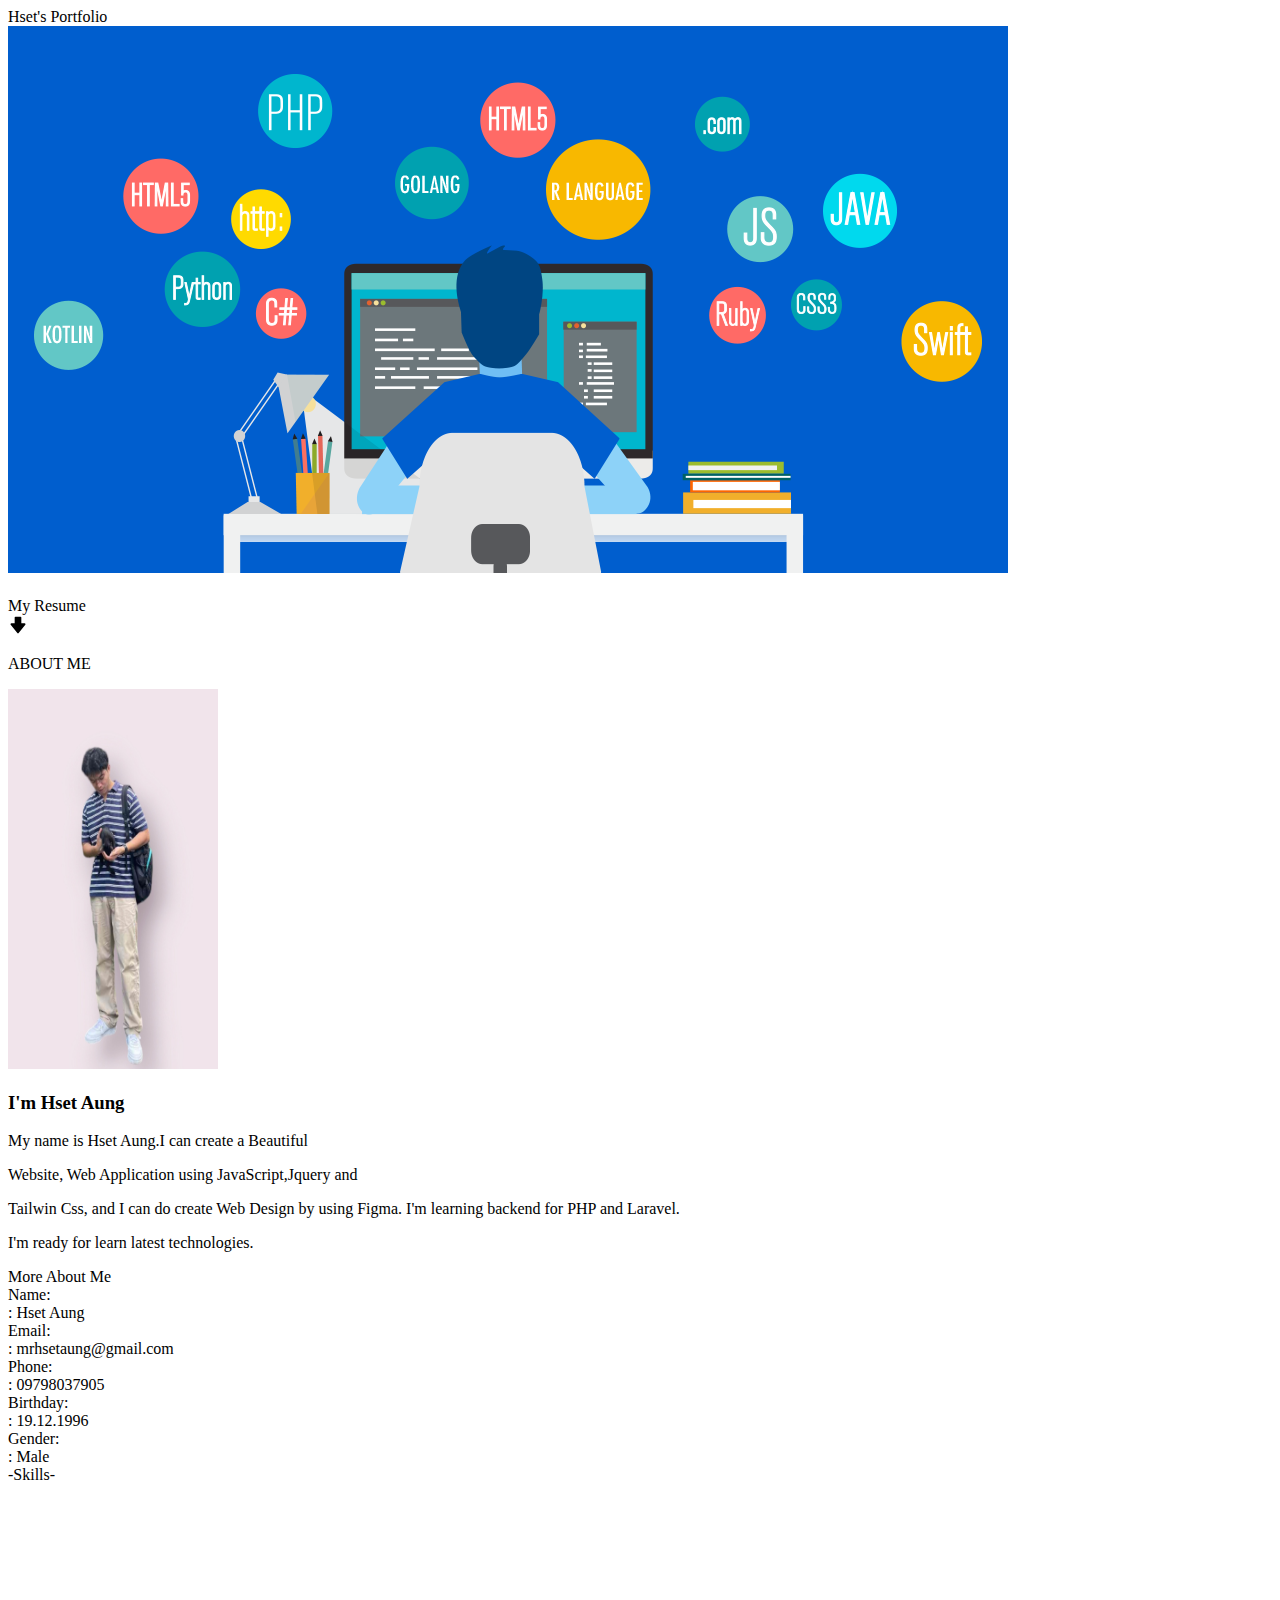
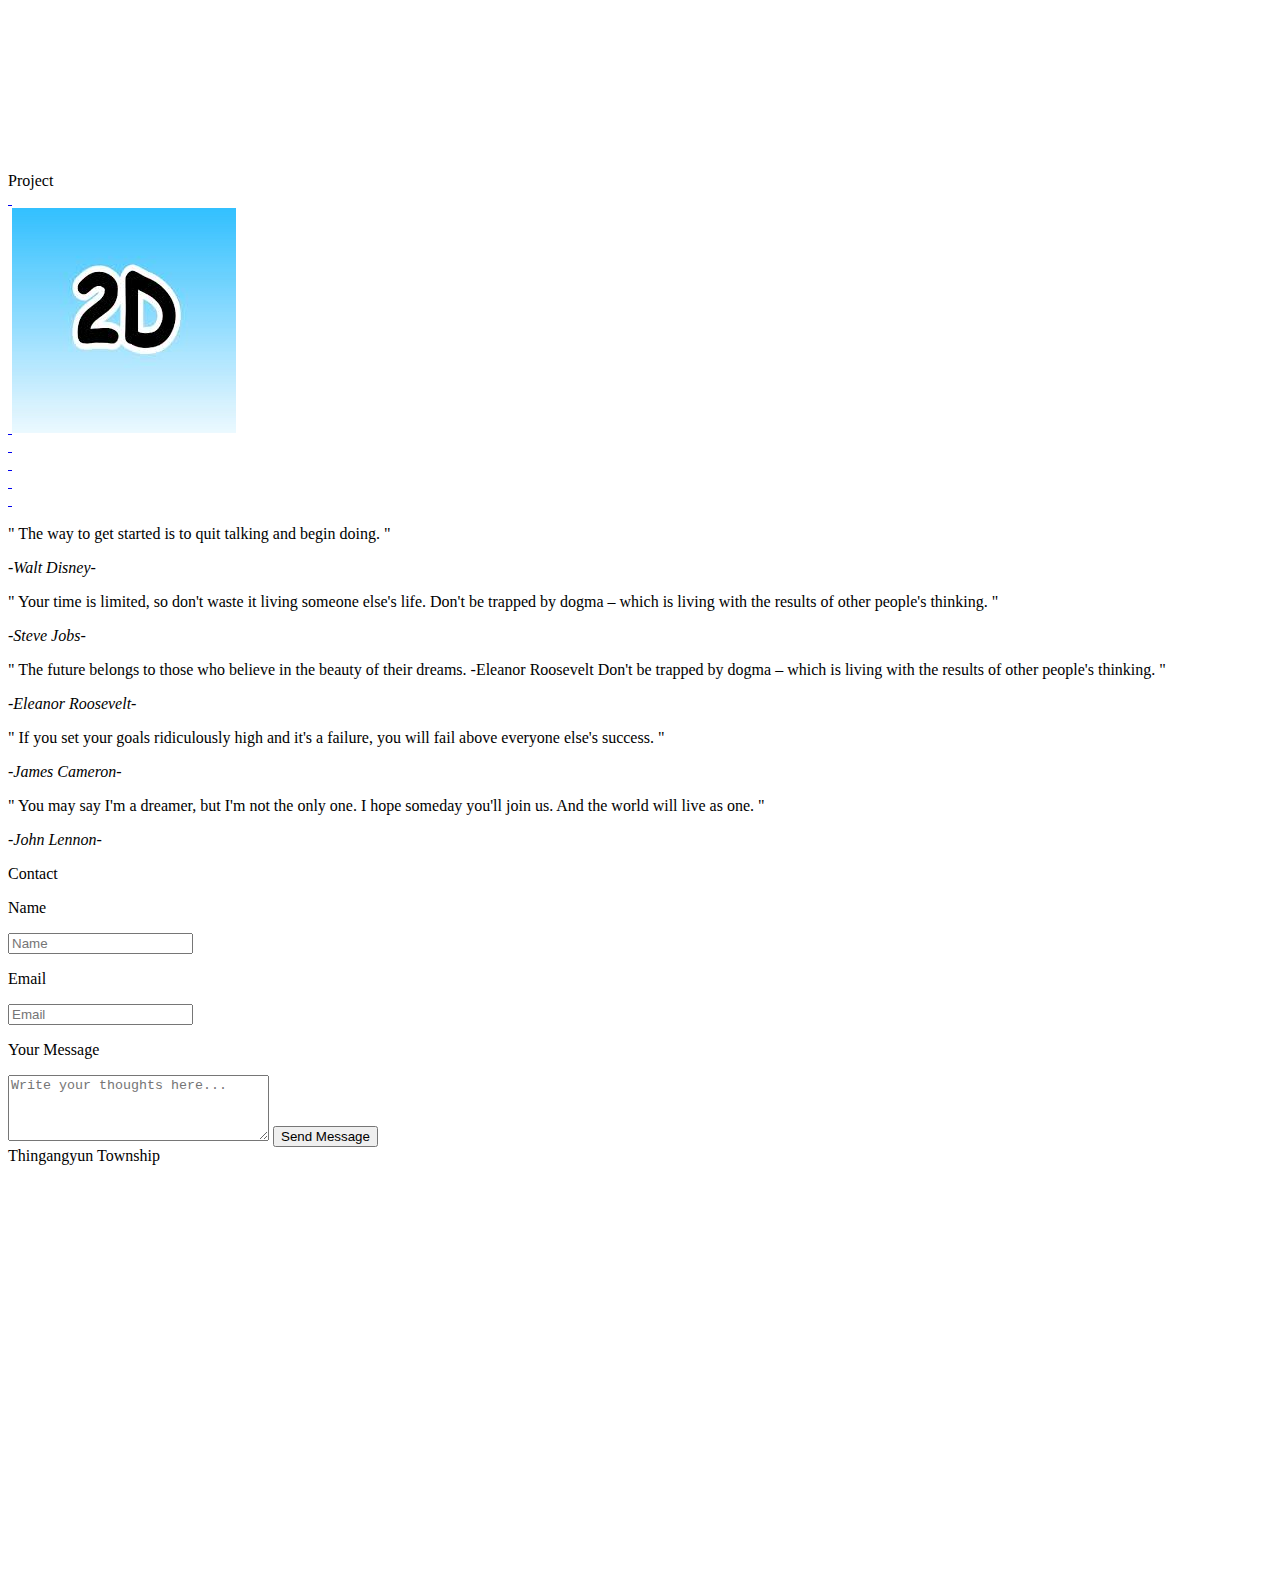
==== index.html @ 297e0961 "Create index.html" ====
<!DOCTYPE html>
<html lang="en">
  <head>
    <meta charset="UTF-8" />
    <meta name="viewport" content="width=device-width, initial-scale=1.0" />
    <title>Document</title>
    <link rel="stylesheet" href="resume.css" />
    <link
      href="https://unpkg.com/boxicons@2.1.4/css/boxicons.min.css"
      rel="stylesheet"
    />
    <link
      href="https://fonts.googleapis.com/css2?family=Poppins:wght@400;700&display=swap"
      rel="stylesheet"
    />
    <script src="./jquery3.6.0.js"></script>
    <script src="https://cdn.jsdelivr.net/npm/typed.js@2.0.12"></script>
  </head>
  <body>
    <div class="menuBar">
      <div class="right">Hset's Portfolio</div>

      <!-- <div class="menu">
        <div style="margin-left: 20px;" onclick="scrollToSection('about')">About me</div>
        <div style="margin-left: 20px;" onclick="scrollToSection('skills')">Skills</div>
        <div style="margin-left: 20px;" onclick="scrollToSection('project')">Projects</div>
        <div style="margin-left: 20px;" onclick="scrollToSection('contact')">Contact</div>
      </div> -->

    </div>
      <img
        class="home"
        src="./how_to_learn_programming_language_at_home.png"
        alt=""
      />
      <div class="header-area">
        <h2>
          <span class="animate"></span>
        </h2>
        <div>My Resume</div>
      </div>

      <div class="down">
        <img width="20px" src="./bxs-downvote.svg" alt="" />
      </div>
    </div>
    <div class="about">
      <p class="text">ABOUT ME</p>
      <div class="aboutInner">
        <div class="profile">
          <img
            width="210px"
            height="380px"
            src="./Image20240110024501.jpg"
            alt=""
          />
        </div>
        <div>
          <h3>I'm Hset Aung</h3>
          <div class="intro">
            <p>My name is Hset Aung.I can create a Beautiful</p>
            <p>Website, Web Application using JavaScript,Jquery and</p>
            <p>Tailwin Css, 
            and I can do create Web Design by using Figma. I'm learning backend for PHP and Laravel.</p>
            <p>I'm ready for learn latest technologies.</p>
          </div>
          <div class="aboutMore">
            <div class="aboutMoreShadow">More About Me</div>
          </div>
          <div class="bio">
            <div class="rightTitle">Name:</div>
            <div>: Hset Aung</div>
          </div>
          <div class="bio">
            <div class="rightTitle">Email:</div>
            <div>: mrhsetaung@gmail.com</div>
          </div>
          <div class="bio">
            <div class="rightTitle">Phone:</div>
            <div>: 09798037905</div>
          </div>
          <div class="bio">
            <div class="rightTitle">Birthday:</div>
            <div>: 19.12.1996</div>
          </div>
          <div class="bio">
            <div class="rightTitle">Gender:</div>
            <div>: Male</div>
          </div>
        </div>
      </div>
    </div>
    <div class="skill">
      <div class="skillText">-Skills-</div>
      <div class="wrapper">
        <div class="slider">
          <div class="slide-track">
            <div class="slide">
              <img src="./hTML.jpg" alt="" />
            </div>
            <div class="slide">
              <img src="./CSS.jpg" alt="" />
            </div>
            <div class="slide">
              <img src="./javascript.webp" alt="" />
            </div>
            <div class="slide">
              <img src="./jsQuery.webp" alt="" />
            </div>
            <div class="slide">
              <img src="./elephant.png" alt="" />
            </div>
            <div class="slide">
              <img src="./tailwin.png" alt="" />
            </div>
            <div class="slide">
              <img src="./api.png" alt="" />
            </div>
            <div class="slide">
              <img src="./figma.png" alt="" />
            </div>
          </div>
          <div class="slide-track">
            <div class="slide">
              <img src="./hTML.jpg" alt="" />
            </div>
            <div class="slide">
              <img src="./CSS.jpg" alt="" />
            </div>
            <div class="slide">
              <img src="./javascript.webp" alt="" />
            </div>
            <div class="slide">
              <img src="./jsQuery.webp" alt="" />
            </div>
            <div class="slide">
              <img src="./elephant.png" alt="" />
            </div>
            <div class="slide">
              <img src="./tailwin.png" alt="" />
            </div>
            <div class="slide">
              <img src="./api.png" alt="" />
            </div>
            <div class="slide">
              <img src="./figma.png" alt="" />
            </div>
          </div>
        </div>
      </div>
    </div>
    <div class="project">
      <div class="project_text">Project</div>

      <div class="project_item">
       <a href="slotgame.html">
        <div class="pj1">
          <img class="pjImg1" src="./laptop.png" alt="" />
          <img class="slot" src="./slotgame.png" alt="" />
        </div>
       </a>

        <a href="live.html">
          <div class="pj2">
            <img class="pjImg2" src="./laptop.png" alt="" />
            <img class="twoD" src="./2d.jpg" alt="" />
          </div>
        </a>
        <a href="memoGame.html">
          <div class="pj3">
            <img class="pjImg3" src="./laptop.png" alt="" />
            <img class="memoryCardGame" src="./memoryCardGame.jpg" alt="" />
          </div>
        </div>
        </a>

       
      <div class="project_item">
        <a href="shoppingCart.html">
           <div class="pj1">
          <img class="pjImg1" src="./laptop.png" alt="" />
          <img class="shoppingCart" src="./shopping.jpg" alt="" />
        </div>
        </a>
       

       <a href="calender.html">
        <div class="pj2">
          <img class="pjImg2" src="./laptop.png" alt="" />
          <img class="calendar" src="calendar.jpg" alt="" />
        </div>
       </a>

       
       <a href="q22.html">
        <div class="pj3">
          <img class="pjImg3" src="./laptop.png" alt="" />
          <img class="typingTest" src="typingTest.jpg" alt="" />
        </div>
       </a>
      </div>
    </div>

    <div class="slide_container">
        <div class="slides" id="slides">
          <div class="each">
            <p class="active">
              <span class="open">"</span>
              <span class="quote">
                The way to get started is to quit talking and begin doing.</span
              >
              <span class="open">"</span>
            </p>
            <p class="person">
              <i class="person">-Walt Disney-</i>
            </p>
          </div>
          <div class="each">
            <p class="active">
              <span class="open">"</span>
              <span class="quote"
                >Your time is limited, so don't waste it living someone else's
                life. Don't be trapped by dogma – which is living with the results
                of other people's thinking.</span
              >
              <span class="open">"</span>
            </p>
            <p class="person">
              <i> -Steve Jobs-</i>
            </p>
          </div>
          <div class="each">
            <p class="active">
              <span class="open">"</span>
              <span class="quote">
                The future belongs to those who believe in the beauty of their
                dreams. -Eleanor Roosevelt Don't be trapped by dogma – which is
                living with the results of other people's thinking.</span
              >
              <span class="open">"</span>
            </p>
            <p class="person">
              <i>-Eleanor Roosevelt-</i>
            </p>
          </div>
          <div class="each">
            <p class="active">
              <span class="open">"</span>
              <span class="quote">
                If you set your goals ridiculously high and it's a failure, you
                will fail above everyone else's success.
              </span>
              <span class="open">"</span>
            </p>
            <p class="person">
              <i>-James Cameron-</i>
            </p>
          </div>
          <div class="each">
            <p class="active">
              <span class="open">"</span>
              <span class="quote">
                You may say I'm a dreamer, but I'm not the only one. I hope
                someday you'll join us. And the world will live as one.</span
              >
              <span class="open">"</span>
            </p>
            <p class="person">
              <i>-John Lennon-</i>
            </p>
          </div>
        </div>
      </div>

    <div class="contact">
       <div class="contact_box">
        <div class="contact_text">Contact</div>
        <form onsubmit="sendEmail(); reset(); return false " >
          <p class="yourName_text">Name</p>
          <input class="yourName" type="text" placeholder="Name" required />
          <p class="yourEmail_text">Email</p>
          <input class="yourEmail" id="email" type="text" placeholder="Email" required />
          <p class="yourEmail_text">Your Message</p>
          <textarea
            name=""
            id=""
            cols="30"
            rows="4"
            placeholder="Write your thoughts here..."
            required
          ></textarea>
          <button class="send">Send Message</button>
        </form>
    
       </div>

       <div class="mapContainer">
        <div>Thingangyun Township</div>
       
        <iframe  width="400px"  height="400px" ; src="https://www.google.com/maps/embed?pb=!1m14!1m12!1m3!1d7637.880996235136!2d96.19058215138533!3d16.829307690366495!2m3!1f0!2f0!3f0!3m2!1i1024!2i768!4f13.1!5e0!3m2!1sen!2smm!4v1704892073118!5m2!1sen!2smm" width="600" height="450" style="border:0;" allowfullscreen="" loading="lazy"
        referrerpolicy="no-referrer-when-downgrade"></iframe>
     
      
       
       </div>
      </div>
  

    
      <script src="https://smtpjs.com/v3/smtp.js"></script>

    <script src="./resume.js"></script>
   
   
  </body>
</html>
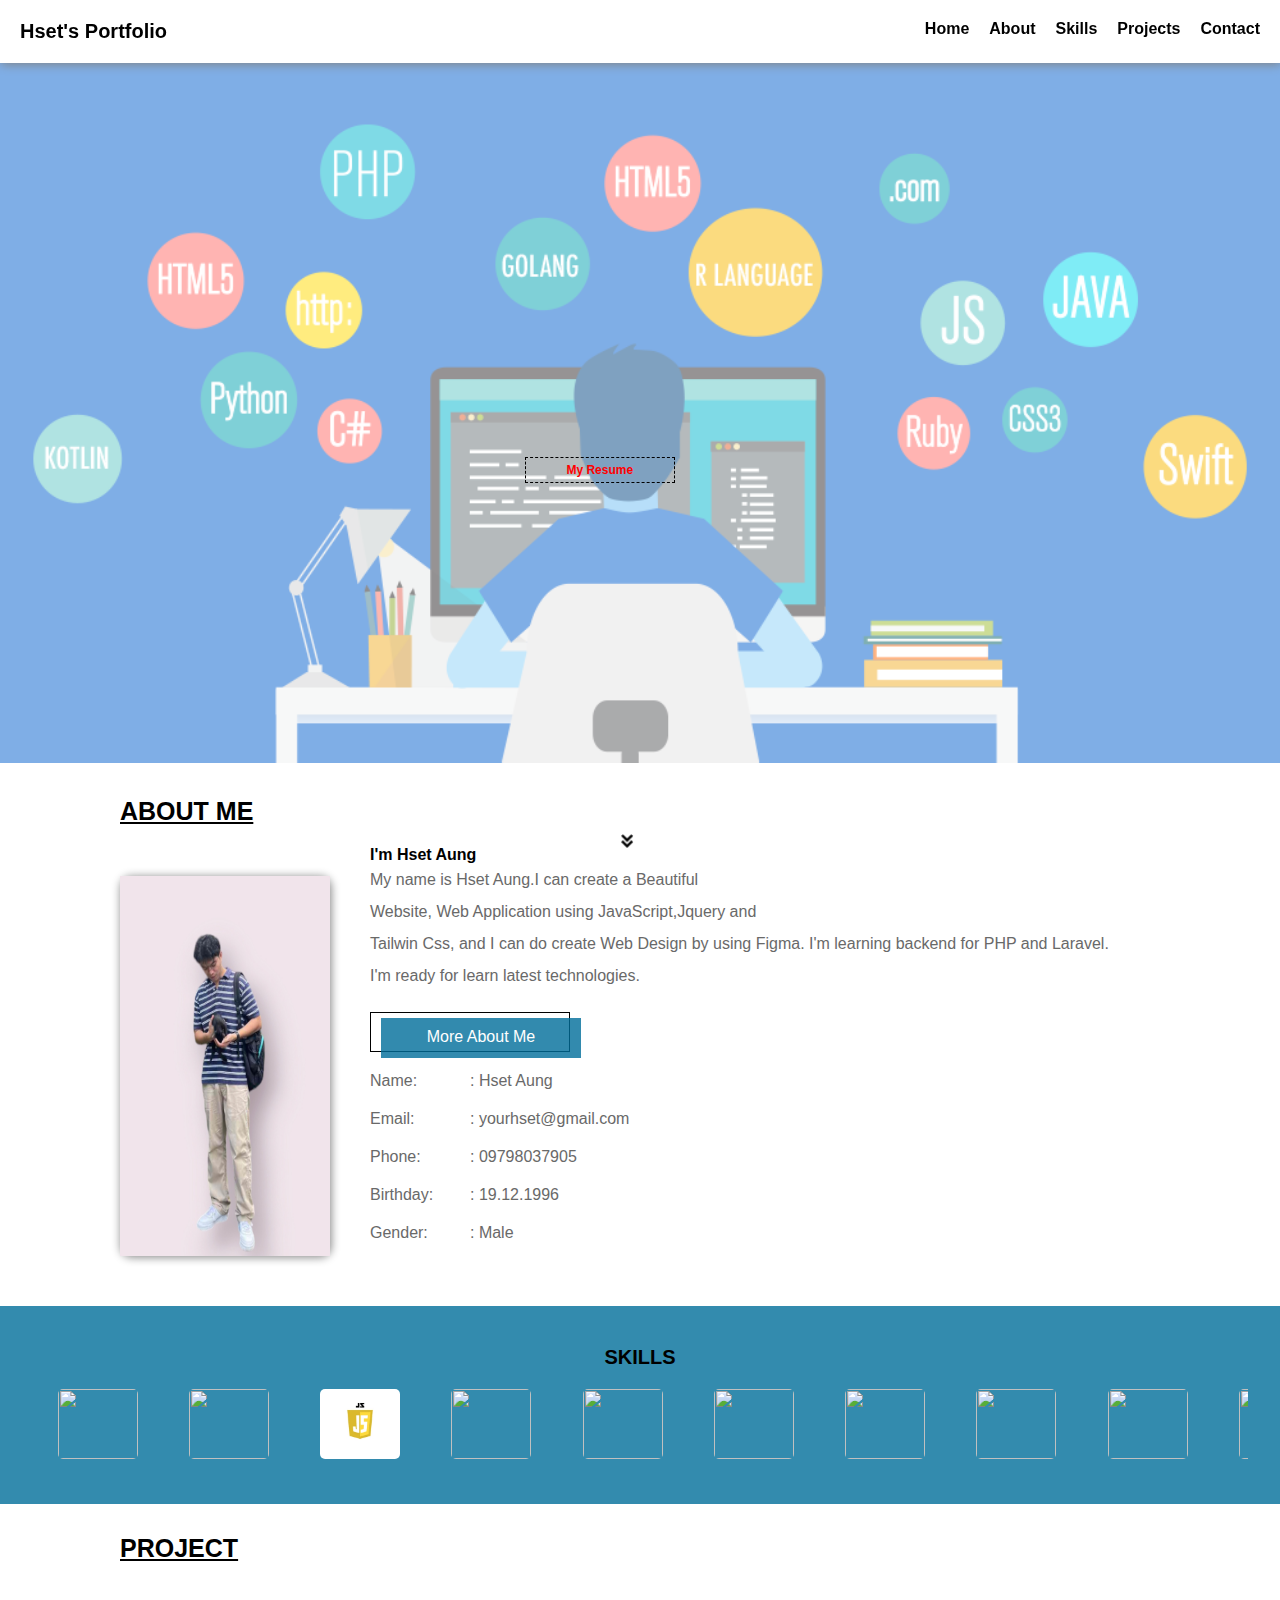
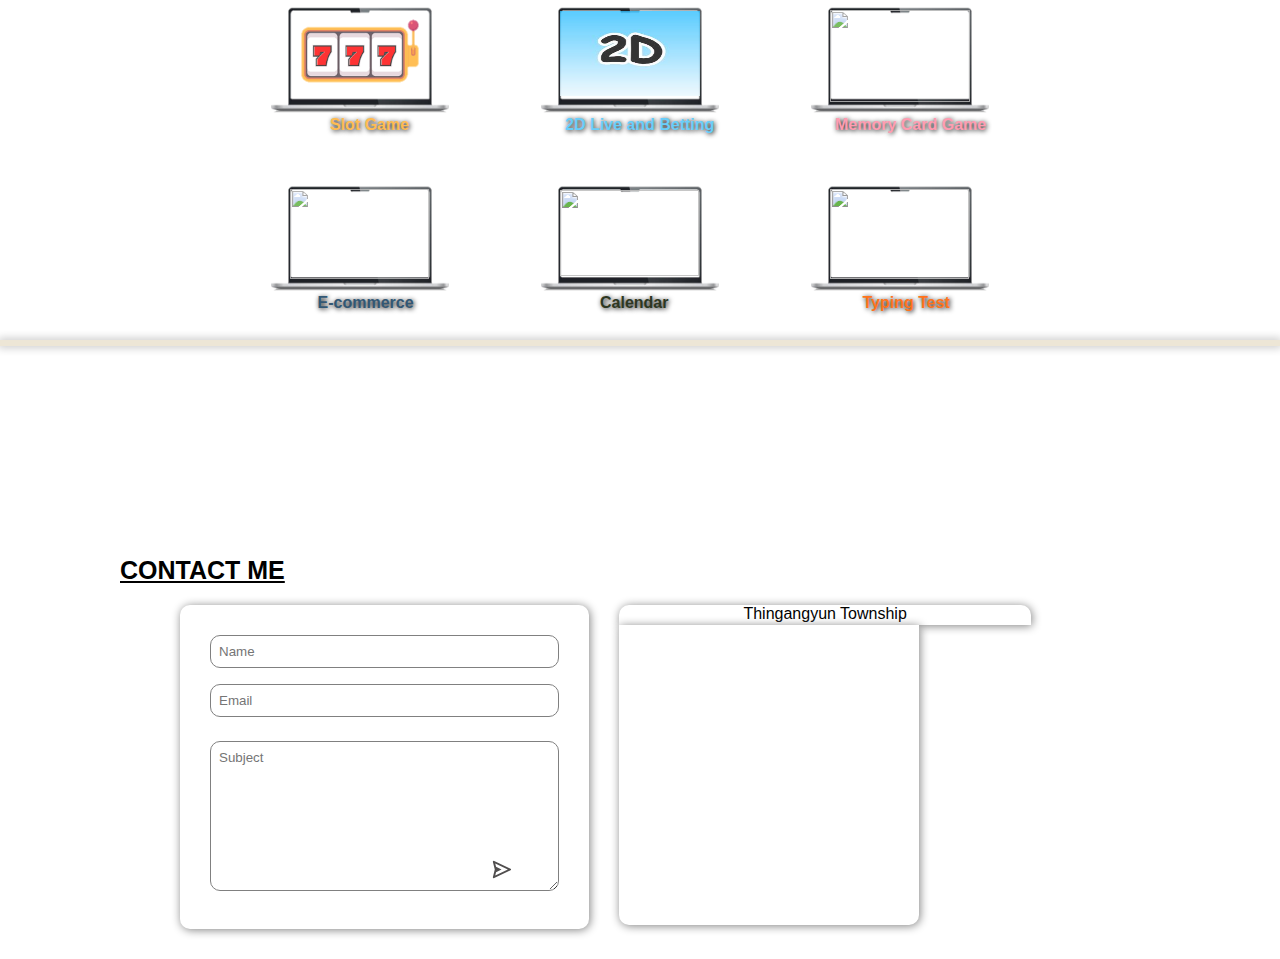
==== commit 4911dcd3: "Create index.html" ====
--- a/index.html
+++ b/index.html
@@ -13,19 +13,21 @@
       href="https://fonts.googleapis.com/css2?family=Poppins:wght@400;700&display=swap"
       rel="stylesheet"
     />
+     <script src="https://smtpjs.com/v3/smtp.js"></script>
     <script src="./jquery3.6.0.js"></script>
     <script src="https://cdn.jsdelivr.net/npm/typed.js@2.0.12"></script>
   </head>
   <body>
     <div class="menuBar">
-      <div class="right">Hset's Portfolio</div>
-
-      <!-- <div class="menu">
-        <div style="margin-left: 20px;" onclick="scrollToSection('about')">About me</div>
+     <div class="right">Hset's Portfolio</div>
+
+     <div class="menu">
+        <div style="margin-left: 20px;" onclick="scrollToSection('home')">Home</div>
+        <div style="margin-left: 20px;" onclick="scrollToSection('about')">About</div>
         <div style="margin-left: 20px;" onclick="scrollToSection('skills')">Skills</div>
         <div style="margin-left: 20px;" onclick="scrollToSection('project')">Projects</div>
         <div style="margin-left: 20px;" onclick="scrollToSection('contact')">Contact</div>
-      </div> -->
+      </div>
 
     </div>
       <img
@@ -37,26 +39,25 @@
         <h2>
           <span class="animate"></span>
         </h2>
-        <div>My Resume</div>
+        <div>My Resume <img class="resume_download" src="./download-solid-24.png" alt=""></i></div>
       </div>
 
       <div class="down">
-        <img width="20px" src="./bxs-downvote.svg" alt="" />
+        <img width="20px" src="./chevrons-down-solid-24.png" alt="" />
       </div>
     </div>
     <div class="about">
       <p class="text">ABOUT ME</p>
       <div class="aboutInner">
         <div class="profile">
-          <img
-            width="210px"
-            height="380px"
+          <img class="profileImg"
+           
             src="./Image20240110024501.jpg"
             alt=""
           />
         </div>
         <div>
-          <h3>I'm Hset Aung</h3>
+          <div class="i_am">I'm Hset Aung</div>
           <div class="intro">
             <p>My name is Hset Aung.I can create a Beautiful</p>
             <p>Website, Web Application using JavaScript,Jquery and</p>
@@ -73,7 +74,7 @@
           </div>
           <div class="bio">
             <div class="rightTitle">Email:</div>
-            <div>: mrhsetaung@gmail.com</div>
+            <div>: yourhset@gmail.com</div>
           </div>
           <div class="bio">
             <div class="rightTitle">Phone:</div>
@@ -91,7 +92,7 @@
       </div>
     </div>
     <div class="skill">
-      <div class="skillText">-Skills-</div>
+      <div class="skillText">SKILLS</div>
       <div class="wrapper">
         <div class="slider">
           <div class="slide-track">
@@ -150,13 +151,17 @@
       </div>
     </div>
     <div class="project">
-      <div class="project_text">Project</div>
+      <div class="project_text">PROJECT</div>
 
       <div class="project_item">
-       <a href="slotgame.html">
+       <a href="slotRule.html">
         <div class="pj1">
+        
           <img class="pjImg1" src="./laptop.png" alt="" />
+        
           <img class="slot" src="./slotgame.png" alt="" />
+          <p class="p1">Slot Game</p>
+        
         </div>
        </a>
 
@@ -164,22 +169,23 @@
           <div class="pj2">
             <img class="pjImg2" src="./laptop.png" alt="" />
             <img class="twoD" src="./2d.jpg" alt="" />
+            <p class="p2">2D Live and Betting</p>
           </div>
         </a>
         <a href="memoGame.html">
           <div class="pj3">
             <img class="pjImg3" src="./laptop.png" alt="" />
             <img class="memoryCardGame" src="./memoryCardGame.jpg" alt="" />
+            <p class="p3">Memory Card Game</p>
           </div>
         </div>
         </a>
-
-       
       <div class="project_item">
         <a href="shoppingCart.html">
            <div class="pj1">
           <img class="pjImg1" src="./laptop.png" alt="" />
           <img class="shoppingCart" src="./shopping.jpg" alt="" />
+          <p class="p4">E-commerce</p>
         </div>
         </a>
        
@@ -188,6 +194,7 @@
         <div class="pj2">
           <img class="pjImg2" src="./laptop.png" alt="" />
           <img class="calendar" src="calendar.jpg" alt="" />
+          <p class="p5">Calendar</p>
         </div>
        </a>
 
@@ -196,6 +203,7 @@
         <div class="pj3">
           <img class="pjImg3" src="./laptop.png" alt="" />
           <img class="typingTest" src="typingTest.jpg" alt="" />
+          <p class="p6">Typing Test</p>
         </div>
        </a>
       </div>
@@ -203,19 +211,20 @@
 
     <div class="slide_container">
         <div class="slides" id="slides">
-          <div class="each">
+          <div class="each"  >
             <p class="active">
               <span class="open">"</span>
               <span class="quote">
-                The way to get started is to quit talking and begin doing.</span
+                Do not stop thinking of life as an adventure. You have no security unless you can live bravely, excitingly, imaginatively; unless you can choose a challenge instead of competenc.</span
               >
               <span class="open">"</span>
             </p>
+            <br>
             <p class="person">
-              <i class="person">-Walt Disney-</i>
-            </p>
-          </div>
-          <div class="each">
+              <i class="person">-Eleanor Roosevelt-</i>
+            </p>
+          </div>
+          <div class="each" class="each2">
             <p class="active">
               <span class="open">"</span>
               <span class="quote"
@@ -229,7 +238,7 @@
               <i> -Steve Jobs-</i>
             </p>
           </div>
-          <div class="each">
+          <div class="each" >
             <p class="active">
               <span class="open">"</span>
               <span class="quote">
@@ -240,10 +249,11 @@
               <span class="open">"</span>
             </p>
             <p class="person">
+            
               <i>-Eleanor Roosevelt-</i>
             </p>
           </div>
-          <div class="each">
+          <div class="each" >
             <p class="active">
               <span class="open">"</span>
               <span class="quote">
@@ -253,10 +263,11 @@
               <span class="open">"</span>
             </p>
             <p class="person">
+             
               <i>-James Cameron-</i>
             </p>
           </div>
-          <div class="each">
+          <div class="each" >
             <p class="active">
               <span class="open">"</span>
               <span class="quote">
@@ -264,51 +275,42 @@
                 someday you'll join us. And the world will live as one.</span
               >
               <span class="open">"</span>
-            </p>
-            <p class="person">
-              <i>-John Lennon-</i>
-            </p>
-          </div>
-        </div>
-      </div>
-
+              <p class="person">
+                <i>-John Lennon-</i>
+              </p>
+            </p>
+            
+          </div>
+       
+      </div>
+    </div>
+    <p class="contact_text">CONTACT ME </p>
     <div class="contact">
-       <div class="contact_box">
-        <div class="contact_text">Contact</div>
-        <form onsubmit="sendEmail(); reset(); return false " >
-          <p class="yourName_text">Name</p>
-          <input class="yourName" type="text" placeholder="Name" required />
-          <p class="yourEmail_text">Email</p>
-          <input class="yourEmail" id="email" type="text" placeholder="Email" required />
-          <p class="yourEmail_text">Your Message</p>
-          <textarea
-            name=""
-            id=""
-            cols="30"
-            rows="4"
-            placeholder="Write your thoughts here..."
-            required
-          ></textarea>
-          <button class="send">Send Message</button>
-        </form>
-    
-       </div>
-
-       <div class="mapContainer">
-        <div>Thingangyun Township</div>
+     
+     
+        <div class="cotactform">
+          <form action="#" class="form-contact">
+            <input id="name" type="text" placeholder="Name" required>
+            <input id="email" type="text" placeholder="Email" required>
+           <textarea name=""  id="subject" type="text" placeholder="Subject" required></textarea>
+          <button id="submit" type="submit">
+            <svg xmlns="http://www.w3.org/2000/svg" width="23" height="23" viewBox="0 0 24 24" style="fill: rgba(80, 78, 78, 1);transform: ;msFilter:;"><path d="m21.426 11.095-17-8A.999.999 0 0 0 3.03 4.242L4.969 12 3.03 19.758a.998.998 0 0 0 1.396 1.147l17-8a1 1 0 0 0 0-1.81zM5.481 18.197l.839-3.357L12 12 6.32 9.16l-.839-3.357L18.651 12l-13.17 6.197z">
+              
+            </path></svg>
+          </button>
+          </form>
+        </div>
+     
+  
+        <div class="mapContainer">
+          <div>Thingangyun Township</div>
+         
+            <iframe  width="400px"  height="400px" ; src="https://www.google.com/maps/embed?pb=!1m14!1m12!1m3!1d7637.880996235136!2d96.19058215138533!3d16.829307690366495!2m3!1f0!2f0!3f0!3m2!1i1024!2i768!4f13.1!5e0!3m2!1sen!2smm!4v1704892073118!5m2!1sen!2smm" width="600" height="450" style="border:0;" allowfullscreen="" loading="lazy"
+            referrerpolicy="no-referrer-when-downgrade"></iframe>
+        </div>
+
        
-        <iframe  width="400px"  height="400px" ; src="https://www.google.com/maps/embed?pb=!1m14!1m12!1m3!1d7637.880996235136!2d96.19058215138533!3d16.829307690366495!2m3!1f0!2f0!3f0!3m2!1i1024!2i768!4f13.1!5e0!3m2!1sen!2smm!4v1704892073118!5m2!1sen!2smm" width="600" height="450" style="border:0;" allowfullscreen="" loading="lazy"
-        referrerpolicy="no-referrer-when-downgrade"></iframe>
-     
-      
-       
-       </div>
-      </div>
-  
-
-    
-      <script src="https://smtpjs.com/v3/smtp.js"></script>
-
+    </div>
     <script src="./resume.js"></script>
    
    
--- a/resume.css
+++ b/resume.css
@@ -0,0 +1,947 @@
+* {
+  margin: 0;
+  padding: 0;
+  box-sizing: border-box;
+  text-decoration: none;
+  border: none;
+  outline: none;
+  font-family: sans-serif;
+}
+
+:root {
+  --bg-color: #081b29;
+  --main-color: #00abf0;
+  --text-color: #333;
+  --second-text-color: #555;
+  --white-color: #fff;
+  --cover-color: linear-gradient(45deg, #00abf0, #006e9a);
+  --pages-color: linear-gradient(90deg, #fff, #ddd);
+  --border: 0.125rem solid #00abf0;
+  --box-shadow: 0 0 0.6rem rgba(0, 0, 0, 0.2);
+}
+
+.home {
+  position: relative;
+  margin: 0;
+  padding: 0;
+  box-sizing: border-box;
+  font-family: sans-serif;
+  opacity: 0.5;
+  z-index: -1;
+  width: 100%;
+}
+
+.menuBar {
+  display: flex;
+  justify-content: space-between;
+  background-color: var(--white-color);
+  padding: 20px;
+  position: sticky;
+  top: 0;
+  z-index: 1;
+}
+
+.header-area {
+
+  position: absolute;
+  top: 50%;
+  left: 50%;
+  transform: translate(-50%, -50%);
+  text-align: center;
+  width: 100%;
+
+  font-family: "Poppins", sans-serif;
+  font-size: 24px;
+  font-weight: bolder;
+  text-shadow: 0 2px 5px rgba(0, 0, 0, 0.5);
+  color: var(--white-color);
+}
+
+.header-area h2 {
+  color: black;
+  transition: all 0.5s ease;
+}
+
+.header-area h2 span.green-text {
+  color: darkgreen;
+}
+
+.header-area h2 span.red-text {
+  color: red;
+}
+
+.header-area div {
+  position: relative;
+  text-shadow: none;
+  font-weight: normal;
+  font-size: 12px;
+  color: red;
+  font-weight: bolder;
+  width: 150px;
+  margin-left: 41%;
+  padding: 5px;
+  border: 1px solid black;
+  border-style: dashed;
+  margin-top: 10px;
+  transition: all 0.5s ease;
+  margin-top: 40px;
+  
+}
+
+.header-area div:hover {
+  background-color: #081b29;
+  padding: 15px;
+  font-weight: lighter;
+  transform: scale(1.1);
+  color: #fff;
+}
+.resume_download{
+  position: absolute;
+  top: 20%;
+  margin-left: 10px;
+  font-weight: bold;
+
+
+}
+
+.down {
+  position: absolute;
+  bottom: 5%;
+  left: 48.2%;
+  text-align: center;
+  animation: bounceUpDown 1.5s infinite;
+}
+
+@keyframes bounceUpDown {
+  0%,
+  100% {
+    transform: translateY(0px);
+  }
+  50% {
+    transform: translateY(-40px);
+  }
+}
+.about {
+  padding-top: 30px;
+  padding-left: 120px;
+  padding-right: 120px;
+  background-color: white;
+  margin-bottom: 50px;
+}
+.text {
+  font-size: 25px;
+  font-weight: bolder;
+  margin-bottom: 20px;
+  text-decoration: underline;
+}
+.profile {
+  margin-top:30px;
+  margin-right: 40px;
+  border-radius: 10px;
+  box-shadow: 1px 1px 10px gray;
+  height: 380px;
+}
+.profileImg{
+ width: 210px;
+  height: 380px;
+}
+
+.aboutInner {
+  display: flex;
+}
+.i_am{
+  font-size: 16px;
+  font-weight: bold;
+}
+.intro {
+  font-size: 16px;
+  color: dimgray;
+}
+.aboutMore {
+  position: relative;
+  margin-top: 20px;
+  width: 200px;
+  height: 40px;
+  border: 1px solid black;
+  padding: 10px;
+  text-align: center;
+}
+.aboutMoreShadow {
+  position: absolute;
+
+  top: -15px;
+
+  margin-top: 20px;
+  width: 200px;
+  height: 40px;
+  color: #fff;
+  background-color: #006e9a;
+  opacity: 0.8;
+  padding: 10px;
+  text-align: center;
+  font-size: 16px;
+}
+.aboutMoreShadow:hover {
+  top: -21px;
+  left: -1px;
+}
+.bio {
+  display: flex;
+  margin-top: 20px;
+  font-size: 16px;
+  color: dimgray;
+}
+.rightTitle {
+  width: 100px;
+}
+
+.skill {
+  background-color: #338bae;
+  padding-top: 40px;
+  text-align: center;
+  font-size: 20px;
+  font-weight: bold;
+}
+.skillText {
+  font-size: 20px;
+  padding-bottom: 20px;
+}
+.wrapper {
+  display: flex;
+  align-items: center;
+  justify-content: center;
+}
+
+.slider {
+  display: flex;
+  margin: auto;
+  overflow: hidden;
+  position: relative;
+  width: 95%;
+  padding-bottom: 15px;
+}
+.slider .slide-track {
+  -webkit-animation: scroll 15s linear infinite;
+  animation: scroll 15s linear infinite;
+  display: flex;
+  width: calc(150px * 7);
+}
+.slider .slide {
+  height: 100px;
+  width: 150px;
+}
+.slider .slide img {
+  width: 80px;
+  height: 70px;
+  object-fit: cover;
+  border-radius: 5px;
+  
+}
+
+@-webkit-keyframes scroll {
+  0% {
+    transform: translateX(0);
+  }
+  100% {
+    transform: translateX(calc(-150px * 7));
+  }
+}
+
+@keyframes scroll {
+  0% {
+    transform: translateX(0);
+  }
+  100% {
+    transform: translateX(calc(-150px * 7));
+  }
+}
+
+.project {
+  padding-top: 30px;
+  padding-left: 120px;
+  padding-right: 120px;
+  background-color: white;
+}
+
+.project_text {
+  font-size: 25px;
+  font-weight: bolder;
+  margin-bottom: 20px;
+  text-decoration: underline;
+}
+
+.project .project_item {
+  display: flex;
+  flex-wrap: nowrap;
+  justify-content: center;
+  margin-bottom: 20px;
+}
+
+.pj1,
+.pj2,
+.pj3 {
+  position: relative;
+  width: 250px;
+  transition: all 0.5s ease;
+
+  margin-right: 20px;
+}
+
+.pj1 .p1{
+  position: absolute;
+ bottom: 5%;
+ left: 38%;
+ color: #FFBC51;
+ font-weight: bold;
+ text-shadow: 1px 1px 5px black;
+  }
+.pj1 .p4{
+    position: absolute;
+   bottom: 5%;
+   left: 33%;
+   color: #325774;
+   font-weight: bold;
+   text-shadow: 1px 1px 5px black;
+  }
+  
+  .pj2 .p2{
+    position: absolute;
+   bottom: 5%;
+   left: 24%;
+   color: #69CEFA;
+   font-weight: bold;
+   text-shadow: 1px 1px 5px black;
+    }
+  .pj2 .p5{
+      position: absolute;
+     bottom: 5%;
+     left: 38%;
+     color: #2D3722;
+     font-weight: bold;
+     text-shadow: 1px 1px 5px black;
+  }
+
+    .pj3 .p3{
+      position: absolute;
+     bottom: 5%;
+     left: 24%;
+     color: #FF9CB1;
+     font-weight: bold;
+     text-shadow: 1px 1px 5px black;
+  }
+
+.pj3 .p6{
+        position: absolute;
+       bottom: 5%;
+       left: 35%;
+       color: #FF731C;
+       font-weight: bold;
+       text-shadow: 1px 1px 5px black;
+}
+
+.pj1:hover,
+.pj2:hover,
+.pj3:hover {
+  text-align: center;
+  width: 250px;
+
+  border-radius: 20px;
+  transform: scale(1.1);
+}
+
+.pjImg1,
+.pjImg2,
+.pjImg3 {
+  width: 250px;
+}
+
+.pj1:hover,
+.pj2:hover,
+.pj3:hover {
+  text-align: center;
+  width: 250px;
+  background-color: seashell;
+  border-radius: 20px;
+  transform: scale(1.1);
+}
+
+.pjImg1,
+.pjImg2,
+.pjImg3 {
+  width: 250px;
+}
+
+.slot {
+  position: absolute;
+  width: 150px;
+
+  opacity: 0.8;
+  bottom: 10%;
+  left: 20%;
+}
+.twoD {
+  position: absolute;
+  width: 140px;
+  height: 85px;
+
+  opacity: 0.8;
+  bottom: 29%;
+  left: 22%;
+}
+.memoryCardGame {
+  position: absolute;
+  width: 140px;
+  height: 92px;
+
+  opacity: 0.8;
+  bottom: 25%;
+  left: 22%;
+}
+.shoppingCart {
+  position: absolute;
+  width: 139px;
+  height: 90px;
+
+  opacity: 0.8;
+  bottom: 26%;
+  left: 22%;
+}
+
+.calendar {
+  position: absolute;
+  width: 139px;
+  height: 86px;
+
+  opacity: 0.9;
+  bottom: 28%;
+  left: 22%;
+}
+
+.typingTest {
+  position: absolute;
+  width: 139px;
+  height: 90px;
+
+  opacity: 0.9;
+  bottom: 25.6%;
+  left: 22%;
+}
+
+.slide_container {
+  display: flex;
+  justify-content: center;
+  position: relative;
+  width: 100%;
+
+  border: 3px solid #ede6d6;
+  box-shadow: 0 0 8px 2px rgba(0, 0, 0, 0.2);
+}
+.slide_container .slides {
+  width: 100%;
+ 
+  position: relative;
+
+  text-align: center;
+}
+
+.slide_container .slides .each {
+  width: 100%;
+
+  display: flex;
+  padding-left: 20px;
+  padding-right: 20px;
+  flex-wrap: wrap;
+  justify-content: center;
+  align-items: center;
+  position: absolute;
+
+  background-color: rgb(16, 40, 49);
+}
+
+
+.slides div {
+  height: 180px;
+  display: none;
+  opacity: 0;
+  transition: opacity 1.5s ease-in-out;
+}
+
+.slides div.active {
+  opacity: 1;
+}
+.open {
+  font-size: 35px;
+  font-weight: bold;
+  color: white;
+}
+.quote {
+  font-size: 18px;
+  font-weight: bold;
+
+  color: white;
+}
+.person {
+  color: gray;
+}
+
+.wrapper {
+  display: flex;
+  flex-wrap: wrap;
+}
+
+.contact {
+ 
+  position: relative;
+  padding-left: 120px;
+  padding-right: 120px;
+
+  width: 100%;
+
+display: flex;
+margin-bottom: 30px;
+
+}
+
+
+
+
+textarea {
+  height: 40px;
+  width: 100%;
+  padding: 8px;
+  margin: 8px 0;
+  box-sizing: border-box;
+  height: 150px;
+}
+
+
+
+.contact_text {
+  font-size: 25px;
+  font-weight: bolder;
+  margin-bottom: 20px;
+  margin-left: 120px;
+  margin-right: 120px;
+  text-decoration: underline;
+  margin-top: 210px;
+
+  
+}
+
+.cotactform{
+  width: 48%;
+}
+.form-contact {
+
+  margin: auto;
+  padding: 30px;
+ 
+ margin-left: 60px;
+  background-color: white;
+  display: flex;
+  flex-direction: column;
+  gap: 1rem;
+  align-items: center;
+  position: relative;
+  border-radius: 10px;
+  margin-right: 30px;
+  box-shadow: 1px 1px 10px gray;
+}
+input {
+  width: 100%;
+  padding: 0.5rem;
+  border: 1px solid gray;
+  border-radius: 10px;
+ 
+}
+textarea {
+  
+  width: 100%;
+  padding: 0.5rem;
+  border: 1px solid gray;
+  border-radius: 10px;
+ 
+}
+
+#submit {
+  position: absolute;
+  bottom: 13%;
+  left: 75%;
+  padding: 3px;
+  background-color: white;
+  cursor: pointer;
+  border-radius: 50%;
+}
+#submit:hover {
+  background-color: rgb(223, 229, 235);
+}
+
+
+.mapContainer{
+  width: 48%;
+
+}
+
+.mapContainer div {
+  background-color: white;
+  width: 82.5%;
+border-top-left-radius: 10px;
+border-top-right-radius: 10px;
+  height: 20px;
+  text-align: center;
+  align-items: center;
+  box-shadow: 1px 1px 10px gray;
+}
+
+iframe {
+  width: 300px;
+  height: 300px;
+  border: 5px solid blue;
+  background-color: white;
+  box-shadow: 1px 1px 10px gray;
+  border-bottom-left-radius:10px ;
+ border-bottom-right-radius:10px ;
+}
+
+.intro {
+  line-height: 2;
+}
+.right {
+  font-size: 20px;
+  font-weight: bolder;
+  font-family: sans-serif;
+}
+.menuBar {
+  box-shadow: 1px 1px 10px gray;
+}
+.menu {
+  display: flex;
+  justify-content: space-around;
+  font-weight: bolder;
+}
+
+
+@media only screen and (max-width: 767px) {
+  body {
+    font-size: 14px;
+  }
+
+  .menuBar {
+    padding: 10px;
+  }
+
+  .header-area {
+    font-size: 18px;
+  }
+
+  .down {
+    bottom: 3%;
+  }
+
+  .about,
+  .skill,
+  .project,
+  .contact {
+    padding-left: 20px;
+    padding-right: 20px;
+  }
+  
+  .text {
+    font-size: 18px;
+    font-weight: bolder;
+    margin-bottom: 10px;
+    text-decoration: underline;
+    text-align: center;
+  }
+
+  .profile {
+
+    width: 180px;
+    height: 250px;
+
+    margin-right: 20px;
+
+  }
+  .profileImg{
+    width: 180px;
+    height: 250px;
+
+
+
+  }
+  .i_am{
+    font-size: 14px;
+    font-weight: bold;
+  }
+
+  .intro {
+    margin-top: 20px;
+    font-size: 13px;
+    color: dimgray;
+  }
+  .aboutMore {
+    position: relative;
+    margin-top: 45px;
+    margin-left: -90px;
+    width: 200px;
+    height: 30px;
+    border: 1px solid black;
+    padding: 10px;
+    text-align: center;
+    overflow:inherit;
+  }
+  .aboutMoreShadow {
+    position: absolute;
+    margin-bottom: 30px;
+  
+    top: -15px;
+  
+    margin-top: 20px;
+    width: 200px;
+    height: 30px;
+    color: #fff;
+    background-color: #006e9a;
+    opacity: 0.8;
+    padding: 10px;
+    text-align: center;
+    font-size: 13px;
+    overflow:inherit;
+  }
+  .aboutMoreShadow:hover {
+    top: -21px;
+    left: -1px;
+  }
+
+  .bio {
+    display: flex;
+    margin-top: 20px;
+    font-size: 13px;
+    color: dimgray;
+    margin-left: -20px;
+  }
+  .rightTitle {
+    width: 100px;
+    margin-left: -50px;
+  }
+
+  .project .project_item {
+    flex-wrap: wrap;
+    margin-bottom: 10px;
+    
+  }
+  .skillText {
+    font-size: 16px;
+    padding-bottom: 20px;
+  }
+
+  .slider {
+    display: flex;
+    margin: auto;
+    overflow: hidden;
+    position: relative;
+    width: 95%;
+    padding-bottom: 0px;
+  }
+  .slider .slide img {
+    width: 60px;
+    height: 50px;
+    object-fit: cover;
+    border-radius: 5px;
+  }
+  .slider .slide {
+    height: 75px;
+    width: 100px;
+  }
+  .slider .slide-track {
+    -webkit-animation: scroll 15s linear infinite;
+    animation: scroll 15s linear infinite;
+    display: flex;
+    width: calc(100px * 7);
+  }
+
+  @-webkit-keyframes scroll {
+    0% {
+      transform: translateX(0);
+    }
+    100% {
+      transform: translateX(calc(-100px * 7));
+    }
+  }
+  
+  @keyframes scroll {
+    0% {
+      transform: translateX(0);
+    }
+    100% {
+      transform: translateX(calc(-100px * 7));
+    }
+  }
+  
+  .skill {
+    background-color: #338bae;
+    padding-top: 20px;
+    text-align: center;
+    font-size: 20px;
+    font-weight: bold;
+  }
+
+  .project_text {
+    font-size: 18px;
+    text-align: center;
+    
+  }
+  .pj1,
+  .pj2,
+  .pj3 {
+    position: relative;
+    width: 100%;
+    margin-right: 0;
+    margin-bottom: 7px;
+   
+  }
+
+
+  .slides div {
+    height: 130px;
+    display: none;
+    opacity: 0;
+    transition: opacity 1.5s ease-in-out;
+  }
+
+  .quote {
+    font-size: 12px;
+
+  }
+  .open {
+    font-size: 24px;
+    font-weight: bold;
+    color: white;
+  }
+
+  .person {
+    color: grey;
+    font-size:11px ;
+  }
+
+  .form-contact {
+    width: 100%;
+    margin-right: 0;
+  }
+
+.contact_text{
+
+  font-size: 18px;
+  text-align: center;
+  margin-top: 155px;
+}
+.contact{
+  flex-direction: column;
+  justify-content: center;
+  text-align: center;
+  align-items: center;
+  
+}
+.cotactform{
+  width: 50%;
+}
+.form-contact {
+
+  margin: auto;
+  padding: 20px;
+ margin-left: 0px;
+ margin-bottom: 20px;
+
+  display: flex;
+  flex-direction: column;
+  gap: 1rem;
+  align-items: center;
+  position: relative;
+  border-radius: 10px;
+  margin-right: 30px;
+  box-shadow: 2px 2px 10px grey;
+}
+#submit {
+  position: absolute;
+  bottom: 10%;
+  left: 75%;
+  padding: 3px;
+  background-color: white;
+  cursor: pointer;
+  border-radius: 50%;
+
+}
+
+.mapContainer div {
+  width: 105%;
+
+}
+
+iframe{
+  width: 235px;
+ border-bottom-left-radius:10px ;
+ border-bottom-right-radius:10px ;
+  box-shadow: 1px 1px 10px gray;
+
+}
+
+.header-area {
+  position: absolute;
+  top: 30%;
+  left: 50%;
+  transform: translate(-50%, -50%);
+  text-align: center;
+  width: 100%;
+
+  font-family: "Poppins", sans-serif;
+  font-size: 16px;
+  font-weight: bolder;
+  text-shadow: 0 2px 5px rgba(0, 0, 0, 0.5);
+  color: var(--white-color);
+}
+
+.header-area div {
+  text-shadow: none;
+  font-weight: normal;
+  font-size: 10px;
+  color: red;
+  font-weight: bolder;
+  width: 120px;
+  margin-left: 37%;
+  padding: 5px;
+  border: 1px solid black;
+  border-style: dashed;
+  margin-top: 10px;
+  transition: all 0.5s ease;
+  margin-top: 40px;
+
+}
+
+.down {
+  position: absolute;
+  bottom: 42%;
+  left: 47.8%;
+  text-align: center;
+  animation: bounceUpDown 1.5s infinite;
+}
+
+.down img{
+  width: 14px;
+}
+
+.menu div{
+  font-size: 14px;
+  align-items: center;
+}
+.right{
+  font-size: 16px;
+}
+
+.down {
+  position: absolute;
+  bottom: 53%;
+  left: 47.8%;
+  text-align: center;
+  display: none;
+  animation: bounceUpDown 1.5s infinite;
+}
+}